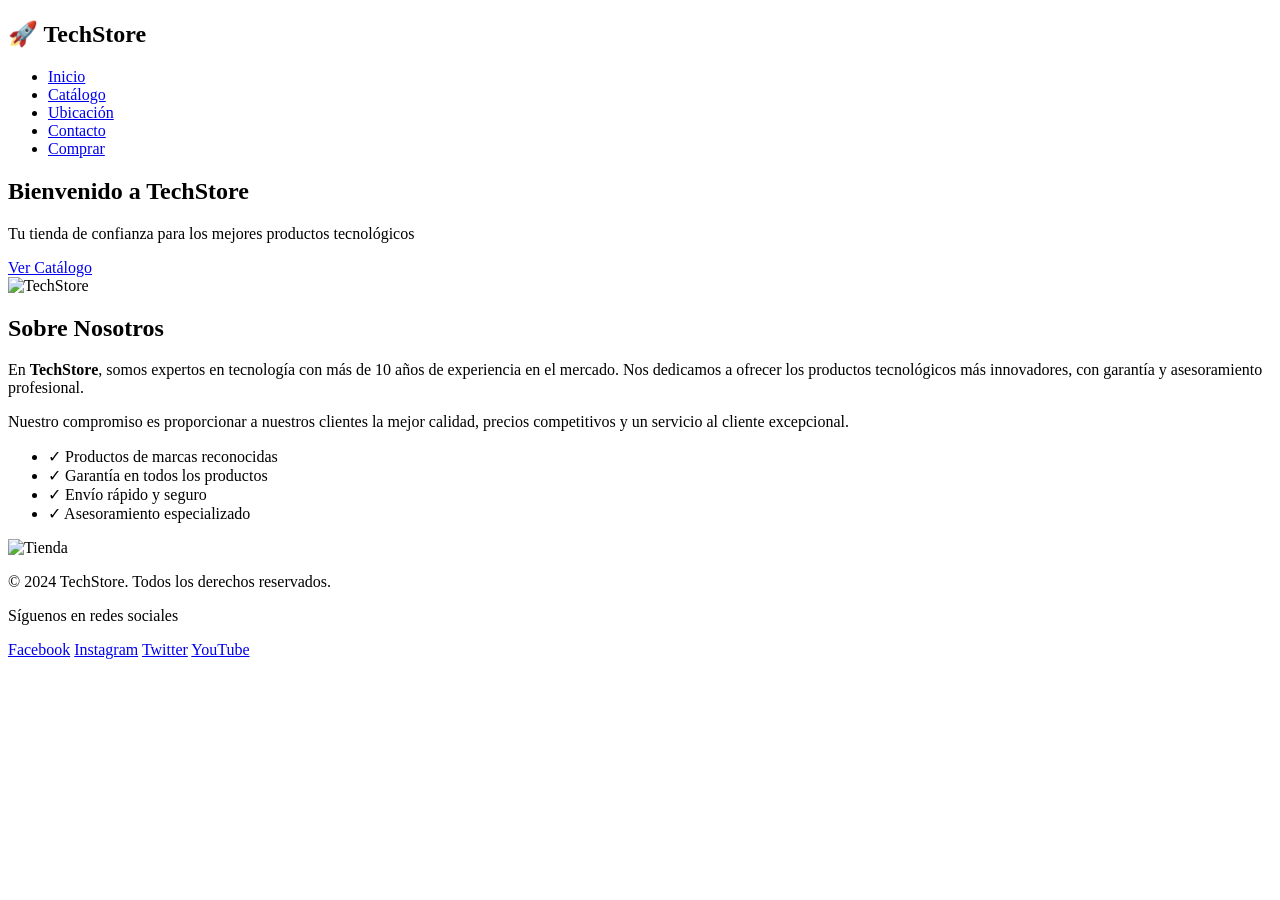
==== index.html @ b017f513 "Crear página web completa de TechStore con HTML, CSS y JavaScript" ====
<!DOCTYPE html>
<html lang="es">
<head>
    <meta charset="UTF-8">
    <meta name="viewport" content="width=device-width, initial-scale=1.0">
    <title>TechStore - Tu tienda de tecnología</title>
    <link rel="stylesheet" href="styles.css">
</head>
<body>
    <!-- Navegación -->
    <nav class="navbar">
        <div class="container">
            <div class="logo">
                <h1>🚀 TechStore</h1>
            </div>
            <ul class="nav-links">
                <li><a href="index.html" class="active">Inicio</a></li>
                <li><a href="catalogo.html">Catálogo</a></li>
                <li><a href="ubicacion.html">Ubicación</a></li>
                <li><a href="contacto.html">Contacto</a></li>
                <li><a href="ecommerce.html">Comprar</a></li>
            </ul>
        </div>
    </nav>

    <!-- Página de Inicio -->
    <section class="hero">
        <div class="hero-content">
            <h2>Bienvenido a TechStore</h2>
            <p>Tu tienda de confianza para los mejores productos tecnológicos</p>
            <a href="catalogo.html" class="btn">Ver Catálogo</a>
        </div>
        <img src="https://via.placeholder.com/500x400?text=Tienda+Tecnologica" alt="TechStore">
    </section>

    <!-- Descripción General del Negocio -->
    <section class="about">
        <div class="container">
            <h2>Sobre Nosotros</h2>
            <div class="about-content">
                <div class="about-text">
                    <p>
                        En <strong>TechStore</strong>, somos expertos en tecnología con más de 10 años de experiencia 
                        en el mercado. Nos dedicamos a ofrecer los productos tecnológicos más innovadores, 
                        con garantía y asesoramiento profesional.
                    </p>
                    <p>
                        Nuestro compromiso es proporcionar a nuestros clientes la mejor calidad, precios competitivos 
                        y un servicio al cliente excepcional.
                    </p>
                    <ul class="features">
                        <li>✓ Productos de marcas reconocidas</li>
                        <li>✓ Garantía en todos los productos</li>
                        <li>✓ Envío rápido y seguro</li>
                        <li>✓ Asesoramiento especializado</li>
                    </ul>
                </div>
                <img src="https://via.placeholder.com/400x300?text=Tienda+Interior" alt="Tienda">
            </div>
        </div>
    </section>

    <!-- Footer -->
    <footer>
        <div class="container">
            <p>&copy; 2024 TechStore. Todos los derechos reservados.</p>
            <p>Síguenos en redes sociales</p>
            <div class="social-links">
                <a href="https://www.facebook.com" target="_blank">Facebook</a>
                <a href="https://www.instagram.com" target="_blank">Instagram</a>
                <a href="https://www.twitter.com" target="_blank">Twitter</a>
                <a href="https://www.youtube.com" target="_blank">YouTube</a>
            </div>
        </div>
    </footer>

    <script src="script.js"></script>
</body>
</html>
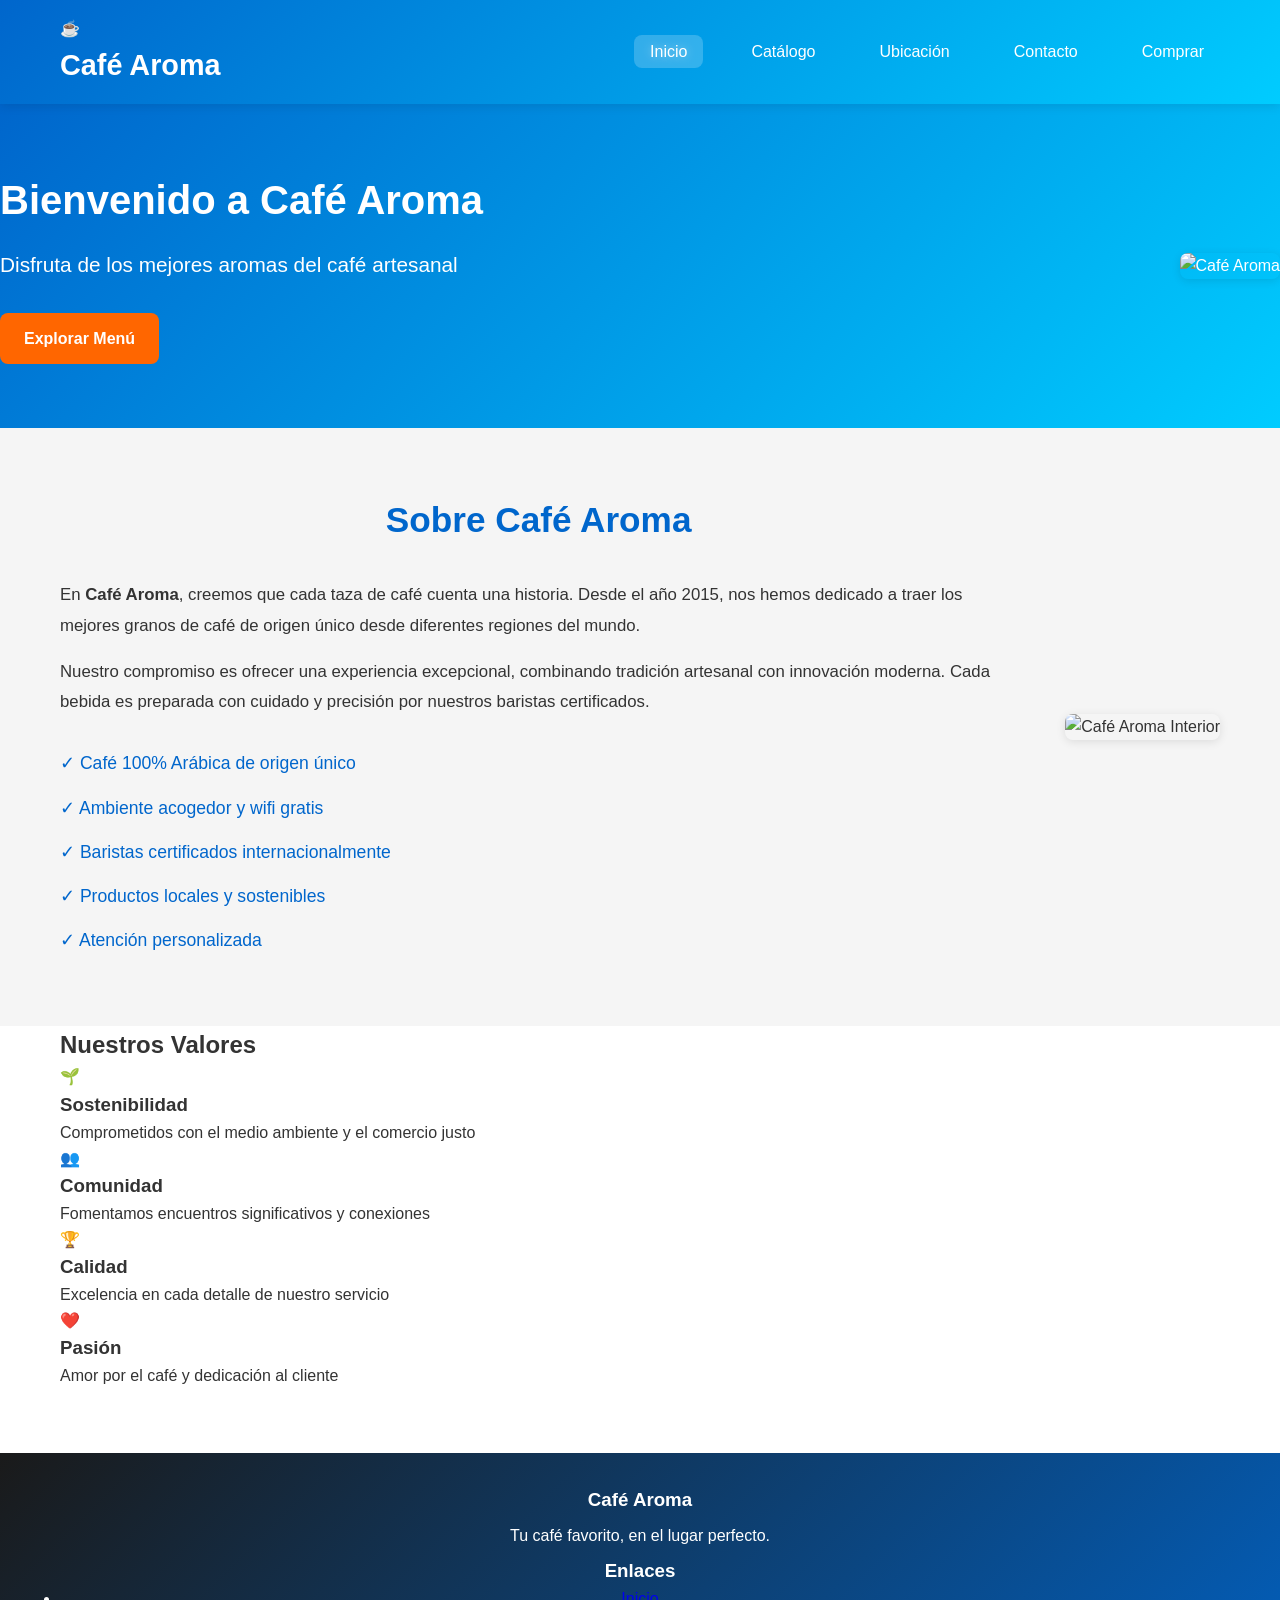
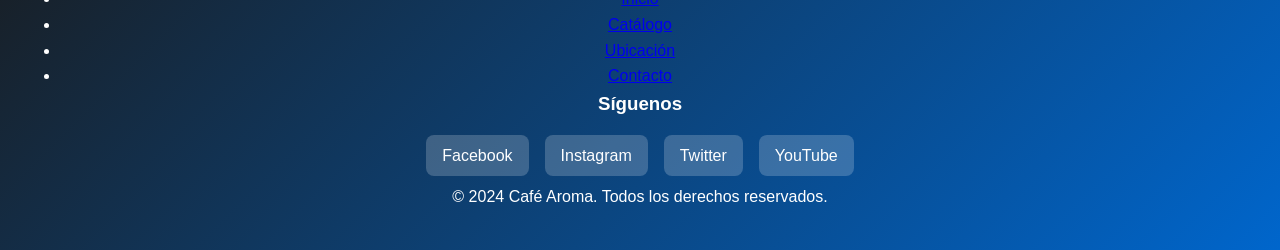
==== commit 06b69778: "Crear páginas HTML de Café Aroma" ====
--- a/index.html
+++ b/index.html
@@ -3,7 +3,7 @@
 <head>
     <meta charset="UTF-8">
     <meta name="viewport" content="width=device-width, initial-scale=1.0">
-    <title>TechStore - Tu tienda de tecnología</title>
+    <title>Café Aroma - Tu Café Favorito</title>
     <link rel="stylesheet" href="styles.css">
 </head>
 <body>
@@ -11,7 +11,8 @@
     <nav class="navbar">
         <div class="container">
             <div class="logo">
-                <h1>🚀 TechStore</h1>
+                <span class="logo-icon">☕</span>
+                <h1>Café Aroma</h1>
             </div>
             <ul class="nav-links">
                 <li><a href="index.html" class="active">Inicio</a></li>
@@ -23,39 +24,72 @@
         </div>
     </nav>
 
-    <!-- Página de Inicio -->
+    <!-- Sección Hero -->
     <section class="hero">
         <div class="hero-content">
-            <h2>Bienvenido a TechStore</h2>
-            <p>Tu tienda de confianza para los mejores productos tecnológicos</p>
-            <a href="catalogo.html" class="btn">Ver Catálogo</a>
+            <h2>Bienvenido a Café Aroma</h2>
+            <p>Disfruta de los mejores aromas del café artesanal</p>
+            <a href="catalogo.html" class="btn btn-primary">Explorar Menú</a>
         </div>
-        <img src="https://via.placeholder.com/500x400?text=Tienda+Tecnologica" alt="TechStore">
+        <div class="hero-image">
+            <img src="https://images.unsplash.com/photo-1559056199-641a0ac8b3f4?w=600&h=400&fit=crop" alt="Café Aroma">
+        </div>
     </section>
 
-    <!-- Descripción General del Negocio -->
+    <!-- Descripción General -->
     <section class="about">
         <div class="container">
-            <h2>Sobre Nosotros</h2>
             <div class="about-content">
                 <div class="about-text">
+                    <h2>Sobre Café Aroma</h2>
                     <p>
-                        En <strong>TechStore</strong>, somos expertos en tecnología con más de 10 años de experiencia 
-                        en el mercado. Nos dedicamos a ofrecer los productos tecnológicos más innovadores, 
-                        con garantía y asesoramiento profesional.
+                        En <strong>Café Aroma</strong>, creemos que cada taza de café cuenta una historia. Desde el año 2015, 
+                        nos hemos dedicado a traer los mejores granos de café de origen único desde diferentes regiones del mundo.
                     </p>
                     <p>
-                        Nuestro compromiso es proporcionar a nuestros clientes la mejor calidad, precios competitivos 
-                        y un servicio al cliente excepcional.
+                        Nuestro compromiso es ofrecer una experiencia excepcional, combinando tradición artesanal con 
+                        innovación moderna. Cada bebida es preparada con cuidado y precisión por nuestros baristas certificados.
                     </p>
                     <ul class="features">
-                        <li>✓ Productos de marcas reconocidas</li>
-                        <li>✓ Garantía en todos los productos</li>
-                        <li>✓ Envío rápido y seguro</li>
-                        <li>✓ Asesoramiento especializado</li>
+                        <li>✓ Café 100% Arábica de origen único</li>
+                        <li>✓ Ambiente acogedor y wifi gratis</li>
+                        <li>✓ Baristas certificados internacionalmente</li>
+                        <li>✓ Productos locales y sostenibles</li>
+                        <li>✓ Atención personalizada</li>
                     </ul>
                 </div>
-                <img src="https://via.placeholder.com/400x300?text=Tienda+Interior" alt="Tienda">
+                <div class="about-image">
+                    <img src="https://images.unsplash.com/photo-1561758033-d89a0ad7b5d6?w=400&h=500&fit=crop" alt="Café Aroma Interior">
+                </div>
+            </div>
+        </div>
+    </section>
+
+    <!-- Sección de Valores -->
+    <section class="values">
+        <div class="container">
+            <h2>Nuestros Valores</h2>
+            <div class="values-grid">
+                <div class="value-card">
+                    <div class="icon">🌱</div>
+                    <h3>Sostenibilidad</h3>
+                    <p>Comprometidos con el medio ambiente y el comercio justo</p>
+                </div>
+                <div class="value-card">
+                    <div class="icon">👥</div>
+                    <h3>Comunidad</h3>
+                    <p>Fomentamos encuentros significativos y conexiones</p>
+                </div>
+                <div class="value-card">
+                    <div class="icon">🏆</div>
+                    <h3>Calidad</h3>
+                    <p>Excelencia en cada detalle de nuestro servicio</p>
+                </div>
+                <div class="value-card">
+                    <div class="icon">❤️</div>
+                    <h3>Pasión</h3>
+                    <p>Amor por el café y dedicación al cliente</p>
+                </div>
             </div>
         </div>
     </section>
@@ -63,13 +97,32 @@
     <!-- Footer -->
     <footer>
         <div class="container">
-            <p>&copy; 2024 TechStore. Todos los derechos reservados.</p>
-            <p>Síguenos en redes sociales</p>
-            <div class="social-links">
-                <a href="https://www.facebook.com" target="_blank">Facebook</a>
-                <a href="https://www.instagram.com" target="_blank">Instagram</a>
-                <a href="https://www.twitter.com" target="_blank">Twitter</a>
-                <a href="https://www.youtube.com" target="_blank">YouTube</a>
+            <div class="footer-content">
+                <div class="footer-section">
+                    <h3>Café Aroma</h3>
+                    <p>Tu café favorito, en el lugar perfecto.</p>
+                </div>
+                <div class="footer-section">
+                    <h3>Enlaces</h3>
+                    <ul>
+                        <li><a href="index.html">Inicio</a></li>
+                        <li><a href="catalogo.html">Catálogo</a></li>
+                        <li><a href="ubicacion.html">Ubicación</a></li>
+                        <li><a href="contacto.html">Contacto</a></li>
+                    </ul>
+                </div>
+                <div class="footer-section">
+                    <h3>Síguenos</h3>
+                    <div class="social-links">
+                        <a href="https://www.facebook.com/cafearoma" target="_blank">Facebook</a>
+                        <a href="https://www.instagram.com/cafearoma" target="_blank">Instagram</a>
+                        <a href="https://www.twitter.com/cafearoma" target="_blank">Twitter</a>
+                        <a href="https://www.youtube.com/cafearoma" target="_blank">YouTube</a>
+                    </div>
+                </div>
+            </div>
+            <div class="footer-bottom">
+                <p>&copy; 2024 Café Aroma. Todos los derechos reservados.</p>
             </div>
         </div>
     </footer>
--- a/styles.css
+++ b/styles.css
@@ -0,0 +1,110 @@
+* { margin: 0; padding: 0; box-sizing: border-box; }
+:root { --primary-color: #0066cc; --secondary-color: #00ccff; --accent-color: #ff6600; --dark-color: #1a1a1a; --light-color: #f5f5f5; --text-color: #333; --border-radius: 8px; --box-shadow: 0 2px 10px rgba(0, 0, 0, 0.1); }
+body { font-family: 'Segoe UI', Tahoma, Geneva, Verdana, sans-serif; line-height: 1.6; color: var(--text-color); background-color: #fff; }
+.container { max-width: 1200px; margin: 0 auto; padding: 0 20px; }
+.navbar { background: linear-gradient(135deg, var(--primary-color), var(--secondary-color)); padding: 1rem 0; position: sticky; top: 0; z-index: 100; box-shadow: var(--box-shadow); }
+.navbar .container { display: flex; justify-content: space-between; align-items: center; }
+.logo h1 { color: white; font-size: 1.8rem; margin: 0; }
+.nav-links { display: flex; list-style: none; gap: 2rem; }
+.nav-links a { color: white; text-decoration: none; font-weight: 500; transition: all 0.3s ease; padding: 0.5rem 1rem; border-radius: var(--border-radius); }
+.nav-links a:hover, .nav-links a.active { background-color: rgba(255, 255, 255, 0.2); text-shadow: 0 0 10px rgba(255, 255, 255, 0.5); }
+.hero { background: linear-gradient(135deg, var(--primary-color), var(--secondary-color)); color: white; padding: 4rem 0; display: flex; align-items: center; justify-content: space-between; gap: 2rem; }
+.hero-content h2 { font-size: 2.5rem; margin-bottom: 1rem; }
+.hero-content p { font-size: 1.3rem; margin-bottom: 2rem; }
+.hero img { max-width: 500px; width: 100%; border-radius: var(--border-radius); box-shadow: var(--box-shadow); }
+.btn { display: inline-block; background-color: var(--accent-color); color: white; padding: 0.8rem 1.5rem; text-decoration: none; border-radius: var(--border-radius); border: none; cursor: pointer; font-size: 1rem; font-weight: 600; transition: all 0.3s ease; }
+.btn:hover { background-color: #ff8c00; transform: translateY(-2px); box-shadow: 0 5px 15px rgba(255, 102, 0, 0.3); }
+.btn-success { background-color: #28a745; }
+.btn-success:hover { background-color: #218838; }
+.about { padding: 4rem 0; background-color: var(--light-color); }
+.about h2 { font-size: 2.2rem; margin-bottom: 2rem; text-align: center; color: var(--primary-color); }
+.about-content { display: flex; gap: 3rem; align-items: center; }
+.about-text { flex: 1; }
+.about-text p { margin-bottom: 1rem; font-size: 1.05rem; line-height: 1.8; }
+.features { list-style: none; margin-top: 1.5rem; }
+.features li { padding: 0.5rem 0; font-size: 1.1rem; color: var(--primary-color); font-weight: 500; }
+.about-content img { flex: 1; max-width: 400px; border-radius: var(--border-radius); box-shadow: var(--box-shadow); }
+.catalog { padding: 4rem 0; }
+.catalog h2 { font-size: 2.2rem; text-align: center; margin-bottom: 3rem; color: var(--primary-color); }
+.products-grid { display: grid; grid-template-columns: repeat(auto-fit, minmax(300px, 1fr)); gap: 2rem; }
+.product-card { background: white; border-radius: var(--border-radius); box-shadow: var(--box-shadow); overflow: hidden; transition: all 0.3s ease; }
+.product-card:hover { transform: translateY(-5px); box-shadow: 0 8px 20px rgba(0, 0, 0, 0.15); }
+.product-card img { width: 100%; height: 200px; object-fit: cover; }
+.product-card h3 { color: var(--primary-color); padding: 1rem 1rem 0; font-size: 1.3rem; }
+.price { color: var(--accent-color); font-size: 1.5rem; font-weight: bold; padding: 0 1rem; margin: 0.5rem 0; }
+.description { padding: 0 1rem; color: #666; font-size: 0.95rem; line-height: 1.5; }
+.product-card .btn { margin: 1rem; display: block; text-align: center; }
+.location { padding: 4rem 0; background-color: var(--light-color); }
+.location h2 { font-size: 2.2rem; text-align: center; margin-bottom: 2rem; color: var(--primary-color); }
+.location-info { display: grid; grid-template-columns: repeat(auto-fit, minmax(250px, 1fr)); gap: 2rem; margin-bottom: 3rem; }
+.info-box { background: white; padding: 1.5rem; border-radius: var(--border-radius); box-shadow: var(--box-shadow); }
+.info-box h3 { color: var(--primary-color); margin-bottom: 1rem; }
+.map-container { margin: 2rem 0; }
+.map-container h3 { color: var(--primary-color); margin-bottom: 1rem; }
+.map-container iframe { border-radius: var(--border-radius); box-shadow: var(--box-shadow); }
+.reference-info { background: white; padding: 2rem; border-radius: var(--border-radius); box-shadow: var(--box-shadow); margin-top: 2rem; }
+.reference-info h3 { color: var(--primary-color); margin-bottom: 1rem; }
+.reference-info ul { list-style: none; padding-left: 1rem; }
+.reference-info li { padding: 0.5rem 0; font-size: 1.05rem; }
+.contact { padding: 4rem 0; }
+.contact h2 { font-size: 2.2rem; text-align: center; margin-bottom: 2rem; color: var(--primary-color); }
+.contact-content { display: grid; grid-template-columns: 1fr 1fr; gap: 2rem; margin-bottom: 3rem; }
+.contact-form, .contact-info { background: var(--light-color); padding: 2rem; border-radius: var(--border-radius); box-shadow: var(--box-shadow); }
+.contact-form h3, .contact-info h3 { color: var(--primary-color); margin-bottom: 1.5rem; }
+.form-group { margin-bottom: 1.5rem; }
+.form-group label { display: block; margin-bottom: 0.5rem; font-weight: 600; color: var(--text-color); }
+.form-group input, .form-group textarea { width: 100%; padding: 0.8rem; border: 1px solid #ddd; border-radius: var(--border-radius); font-family: inherit; font-size: 1rem; transition: border-color 0.3s ease; }
+.form-group input:focus, .form-group textarea:focus { outline: none; border-color: var(--primary-color); box-shadow: 0 0 5px rgba(0, 102, 204, 0.3); }
+.form-message, .checkout-message { margin-top: 1rem; padding: 1rem; border-radius: var(--border-radius); display: none; }
+.form-message.success, .checkout-message.success { background-color: #d4edda; color: #155724; border: 1px solid #c3e6cb; display: block; }
+.form-message.error, .checkout-message.error { background-color: #f8d7da; color: #721c24; border: 1px solid #f5c6cb; display: block; }
+.info-item { margin-bottom: 1.5rem; padding-bottom: 1.5rem; border-bottom: 1px solid #ddd; }
+.info-item:last-child { border-bottom: none; }
+.info-item h4 { color: var(--primary-color); margin-bottom: 0.5rem; }
+.info-item p { margin: 0.3rem 0; }
+.info-item a { color: var(--primary-color); text-decoration: none; font-weight: 500; }
+.info-item a:hover { text-decoration: underline; }
+.social-links-vertical { display: flex; flex-direction: column; gap: 0.5rem; }
+.social-links-vertical a { padding: 0.5rem; border-radius: var(--border-radius); background-color: var(--primary-color); color: white; text-align: center; transition: all 0.3s ease; }
+.social-links-vertical a:hover { background-color: var(--accent-color); text-decoration: none; }
+.ecommerce { padding: 4rem 0; }
+.ecommerce h2 { font-size: 2.2rem; text-align: center; margin-bottom: 2rem; color: var(--primary-color); }
+.ecommerce-content { display: grid; grid-template-columns: 1fr 1.2fr; gap: 2rem; margin-bottom: 3rem; }
+.shopping-cart { background: var(--light-color); padding: 1.5rem; border-radius: var(--border-radius); box-shadow: var(--box-shadow); height: fit-content; position: sticky; top: 80px; }
+.shopping-cart h3 { color: var(--primary-color); margin-bottom: 1rem; }
+.cart-items { min-height: 200px; margin-bottom: 1rem; }
+.empty-cart { text-align: center; color: #999; padding: 2rem 0; }
+.cart-summary { background: white; padding: 1rem; border-radius: var(--border-radius); text-align: right; font-size: 1.2rem; }
+.checkout-form { background: var(--light-color); padding: 2rem; border-radius: var(--border-radius); box-shadow: var(--box-shadow); }
+.checkout-form h3 { color: var(--primary-color); margin-bottom: 1.5rem; }
+fieldset { border: 1px solid #ddd; border-radius: var(--border-radius); padding: 1.5rem; margin-bottom: 1.5rem; }
+legend { color: var(--primary-color); font-weight: 600; padding: 0 0.5rem; }
+.payment-methods { display: flex; flex-direction: column; gap: 1rem; }
+.payment-methods label { display: flex; align-items: center; cursor: pointer; font-weight: normal; }
+.payment-methods input[type="radio"] { width: auto; margin-right: 0.5rem; cursor: pointer; }
+.payment-details { background: white; padding: 1rem; border-radius: var(--border-radius); margin-bottom: 1rem; min-height: 100px; }
+.payment-info { display: grid; grid-template-columns: repeat(auto-fit, minmax(300px, 1fr)); gap: 2rem; margin: 3rem 0; }
+.payment-info h3 { grid-column: 1 / -1; font-size: 2rem; color: var(--primary-color); text-align: center; }
+.payment-option { background: var(--light-color); padding: 1.5rem; border-radius: var(--border-radius); box-shadow: var(--box-shadow); }
+.payment-option h4 { color: var(--primary-color); margin-bottom: 0.5rem; }
+.payment-option ul { list-style: none; padding-left: 1rem; margin: 0.5rem 0; }
+.payment-option li { padding: 0.3rem 0; font-size: 0.95rem; }
+.payment-option p { margin: 0.5rem 0; }
+.payment-option a { color: var(--accent-color); text-decoration: none; font-weight: 600; }
+.payment-option a:hover { text-decoration: underline; }
+.security { color: #28a745; font-weight: 600; }
+.email { color: var(--primary-color); font-weight: 600; }
+.video-section { background: var(--light-color); padding: 2rem; border-radius: var(--border-radius); margin-top: 2rem; box-shadow: var(--box-shadow); }
+.video-section h3 { color: var(--primary-color); font-size: 1.5rem; margin-bottom: 1.5rem; text-align: center; }
+.video-container { position: relative; width: 100%; padding-bottom: 56.25%; height: 0; overflow: hidden; border-radius: var(--border-radius); }
+.video-container iframe { position: absolute; top: 0; left: 0; width: 100%; height: 100%; }
+footer { background: linear-gradient(135deg, var(--dark-color), var(--primary-color)); color: white; padding: 2rem 0; text-align: center; margin-top: 4rem; }
+footer p { margin: 0.5rem 0; }
+.social-links { margin-top: 1rem; display: flex; justify-content: center; gap: 1rem; flex-wrap: wrap; }
+.social-links a { color: white; text-decoration: none; padding: 0.5rem 1rem; background-color: rgba(255, 255, 255, 0.2); border-radius: var(--border-radius); transition: all 0.3s ease; }
+.social-links a:hover { background-color: var(--accent-color); }
+@media (max-width: 768px) { .nav-links { flex-direction: column; gap: 1rem; } .hero { flex-direction: column; padding: 2rem 0; } .hero-content h2 { font-size: 1.8rem; } .about-content { flex-direction: column; } .products-grid { grid-template-columns: 1fr; } .contact-content { grid-template-columns: 1fr; } .ecommerce-content { grid-template-columns: 1fr; } .shopping-cart { position: static; } .payment-info { grid-template-columns: 1fr; } .location-info { grid-template-columns: 1fr; } }
+@media (max-width: 480px) { .navbar .container { flex-direction: column; gap: 1rem; } .logo h1 { font-size: 1.3rem; } .nav-links { justify-content: center; } .hero-content h2 { font-size: 1.5rem; } .btn { padding: 0.6rem 1rem; font-size: 0.9rem; } .product-card { margin: 0 auto; } }
+.cart-item { background-color: #f9f9f9; padding: 1rem; margin-bottom: 0.5rem; border-radius: 8px; border-left: 3px solid #0066cc; }
+.cart-item h4 { margin: 0 0 0.5rem 0; color: #0066cc; }
+.cart-item p { margin: 0.25rem 0; font-size: 0.9rem; }
